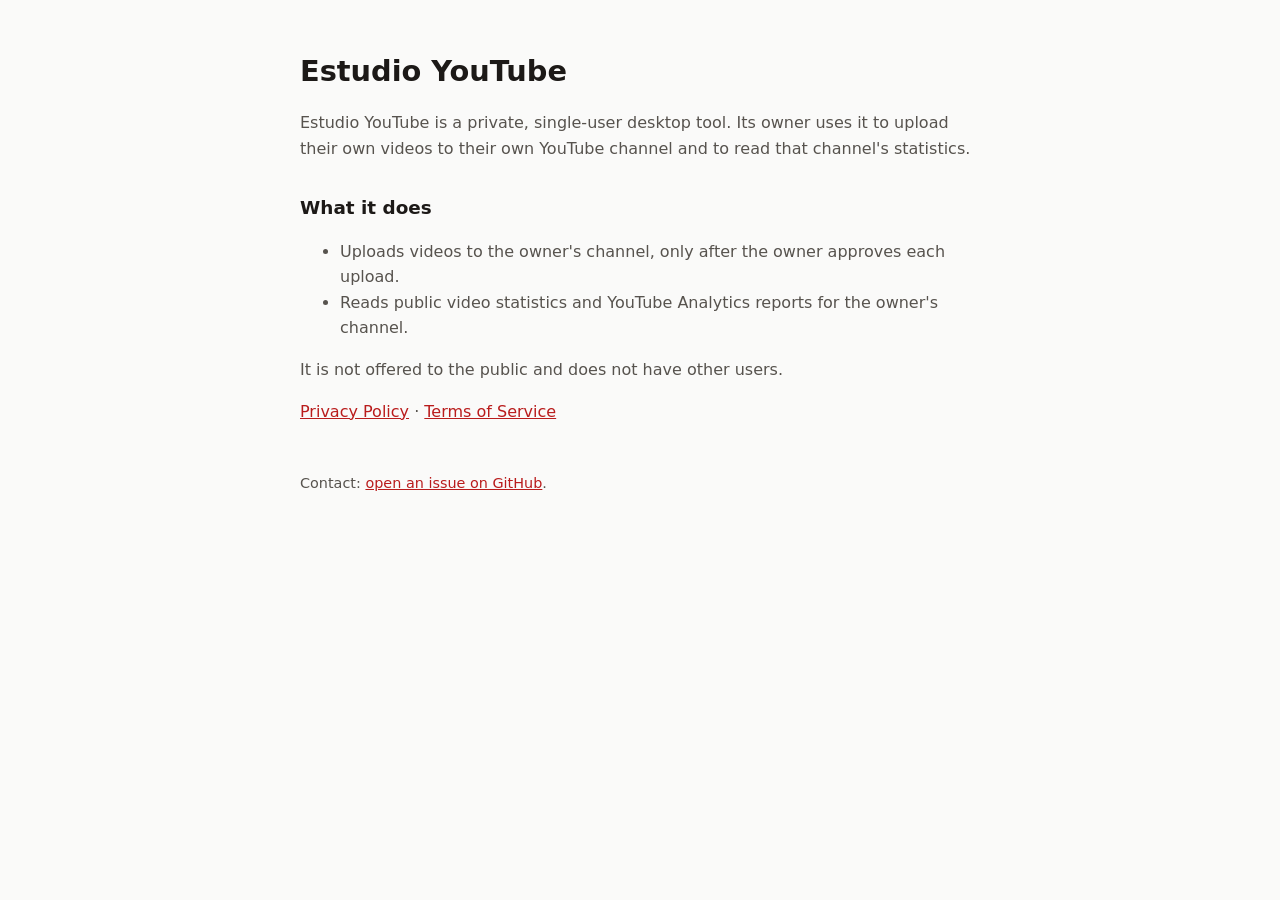
==== index.html @ f1d4fdd8 "Páginas públicas de Estudio YouTube (inicio, privacidad, términos)" ====
<!doctype html>
<html lang="en"><head><meta charset="utf-8"><meta name="viewport" content="width=device-width,initial-scale=1">
<title>Estudio YouTube</title><link rel="stylesheet" href="style.css"></head>
<body><main>
<h1>Estudio YouTube</h1>
<p>Estudio YouTube is a private, single-user desktop tool. Its owner uses it to upload their own videos to their own YouTube channel and to read that channel's statistics.</p>
<h2>What it does</h2>
<ul>
<li>Uploads videos to the owner's channel, only after the owner approves each upload.</li>
<li>Reads public video statistics and YouTube Analytics reports for the owner's channel.</li>
</ul>
<p>It is not offered to the public and does not have other users.</p>
<p><a href="privacy.html">Privacy Policy</a> · <a href="terms.html">Terms of Service</a></p>
<footer>Contact: <a href="https://github.com/joaquinserver9-ux/estudio-youtube/issues">open an issue on GitHub</a>.</footer>
</main></body></html>
---- style.css ----
:root{--bg:#fafaf9;--fg:#1c1917;--muted:#57534e;--accent:#b91c1c}
@media (prefers-color-scheme:dark){:root{--bg:#1c1917;--fg:#f5f5f4;--muted:#a8a29e;--accent:#f87171}}
body{margin:0;background:var(--bg);color:var(--fg);font:16px/1.6 system-ui,sans-serif}
main{max-width:680px;margin:0 auto;padding:48px 16px}
h1{font-size:1.8rem;margin:0 0 8px}h2{font-size:1.15rem;margin-top:32px}
p,li{color:var(--muted)}a{color:var(--accent)}footer{margin-top:48px;font-size:.9rem;color:var(--muted)}
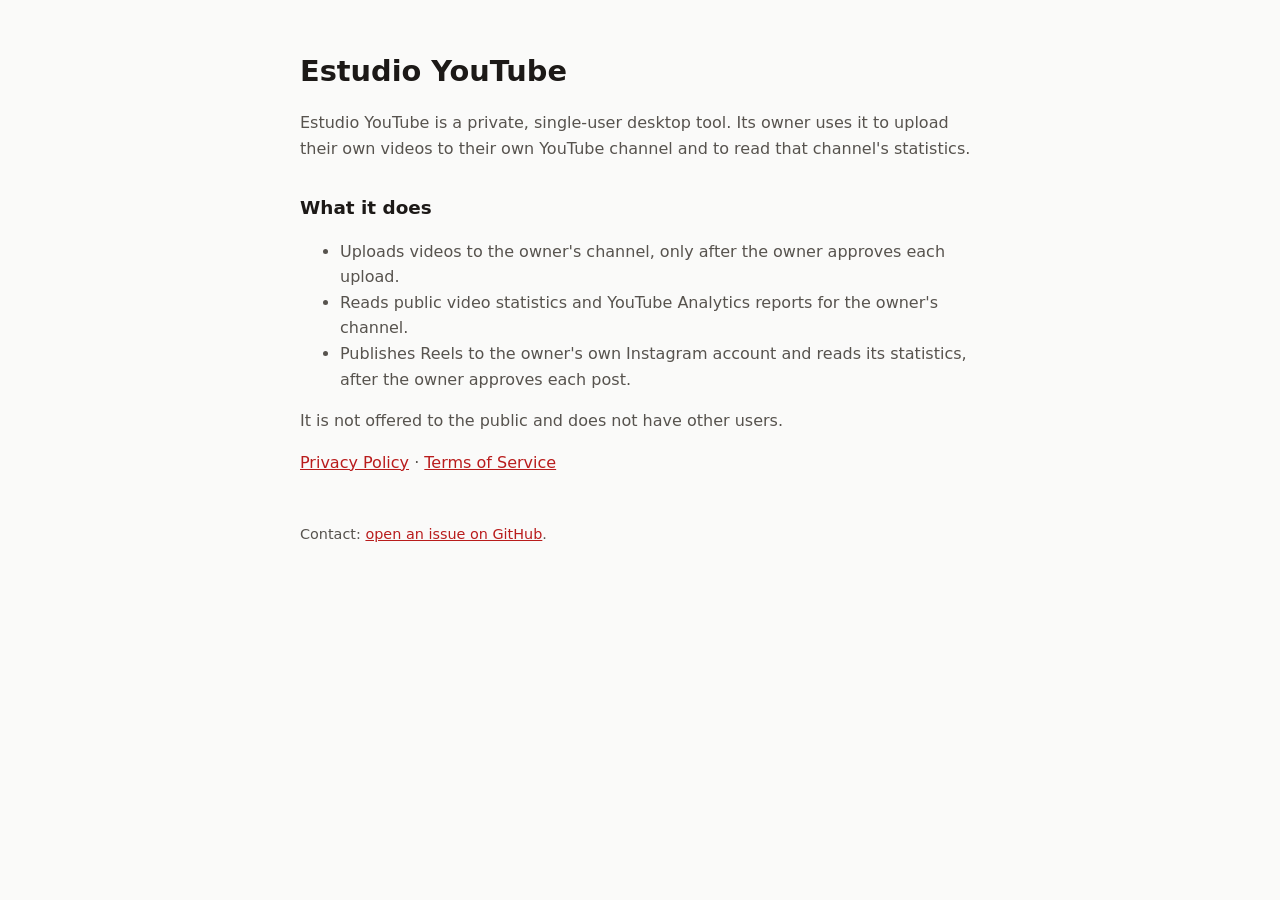
==== commit 09d8a250: "Página de retorno para el inicio de sesión de Instagram y privacidad de Instagram" ====
--- a/index.html
+++ b/index.html
@@ -8,6 +8,7 @@
 <ul>
 <li>Uploads videos to the owner's channel, only after the owner approves each upload.</li>
 <li>Reads public video statistics and YouTube Analytics reports for the owner's channel.</li>
+<li>Publishes Reels to the owner's own Instagram account and reads its statistics, after the owner approves each post.</li>
 </ul>
 <p>It is not offered to the public and does not have other users.</p>
 <p><a href="privacy.html">Privacy Policy</a> · <a href="terms.html">Terms of Service</a></p>
